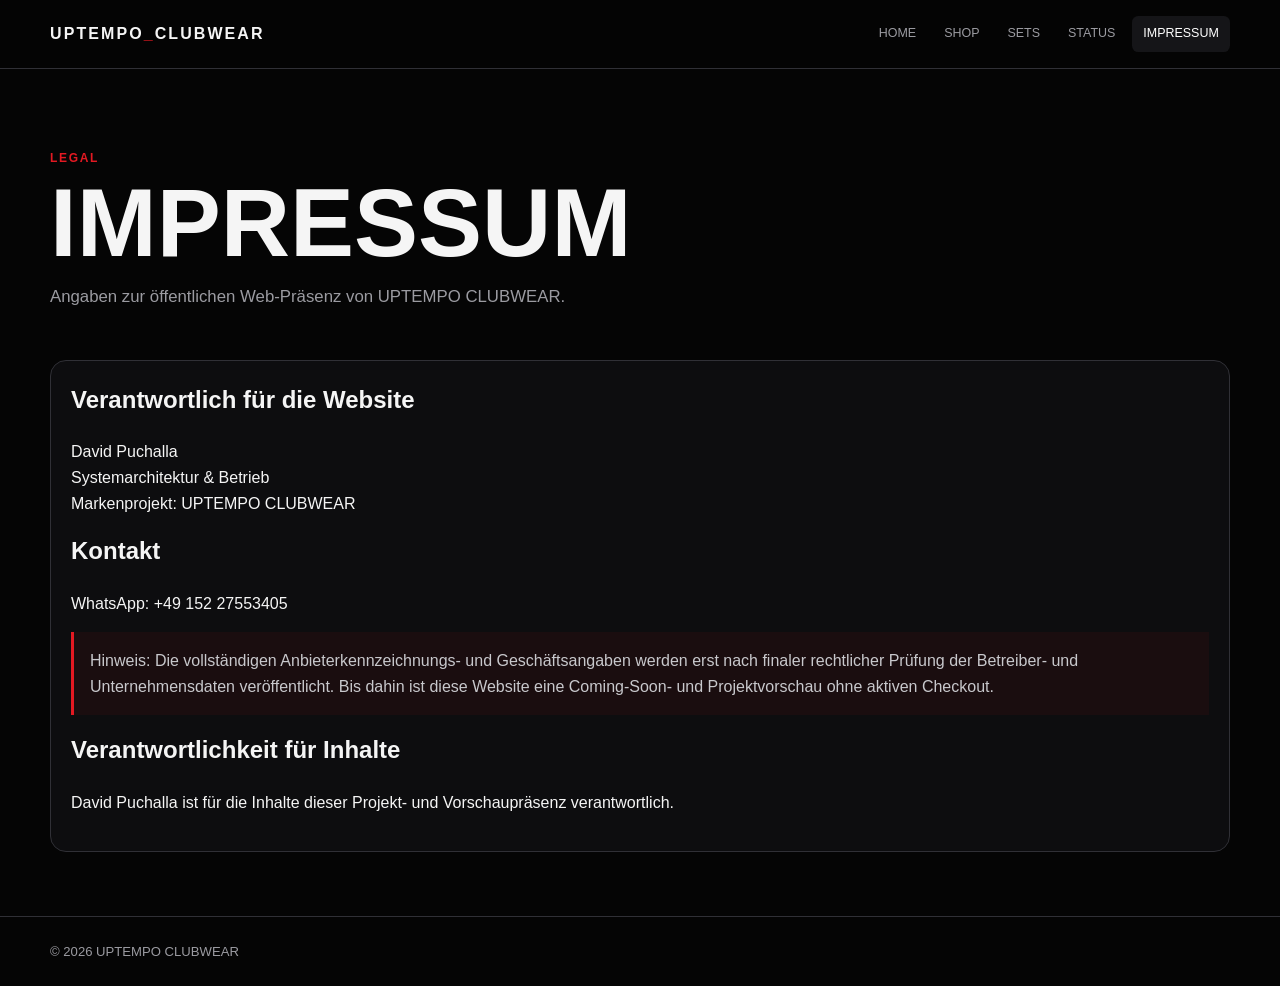
==== impressum.html @ caab6e72 "feat: add legal information page for preview phase" ====
<!doctype html><html lang="de"><head><meta charset="utf-8"><meta name="viewport" content="width=device-width,initial-scale=1"><meta name="robots" content="noindex,nofollow"><title>Impressum | UPTEMPO CLUBWEAR</title><link rel="stylesheet" href="assets/css/main.css"></head><body><header class="site-header"><div class="wrap nav"><a class="brand" href="/">UPTEMPO<b>_</b>CLUBWEAR</a><nav class="links"><a href="/">HOME</a><a href="shop.html">SHOP</a><a href="sets.html">SETS</a><a href="status.html">STATUS</a><a class="active" href="impressum.html">IMPRESSUM</a></nav></div></header><main class="wrap"><section class="hero"><div class="eyebrow">Legal</div><h1>IMPRESSUM</h1><p>Angaben zur öffentlichen Web-Präsenz von UPTEMPO CLUBWEAR.</p></section><section class="card"><h2>Verantwortlich für die Website</h2><p>David Puchalla<br>Systemarchitektur & Betrieb<br>Markenprojekt: UPTEMPO CLUBWEAR</p><h2>Kontakt</h2><p>WhatsApp: <a href="https://wa.me/4915227553405?text=Hallo%20David,%20bezüglich%20UptempoClubwear">+49 152 27553405</a></p><p class="notice">Hinweis: Die vollständigen Anbieterkennzeichnungs- und Geschäftsangaben werden erst nach finaler rechtlicher Prüfung der Betreiber- und Unternehmensdaten veröffentlicht. Bis dahin ist diese Website eine Coming-Soon- und Projektvorschau ohne aktiven Checkout.</p><h2>Verantwortlichkeit für Inhalte</h2><p>David Puchalla ist für die Inhalte dieser Projekt- und Vorschaupräsenz verantwortlich.</p></section></main><footer class="footer"><div class="wrap">© 2026 UPTEMPO CLUBWEAR</div></footer></body></html>
---- assets/css/main.css ----
:root{--bg:#050505;--surface:#0d0d0f;--surface2:#151518;--text:#f5f5f5;--muted:#9b9ba1;--line:#303036;--red:#e31922;--red2:#8d1015;--silver:#c8c8cc;--max:1180px}*{box-sizing:border-box}html{scroll-behavior:smooth}body{margin:0;background:var(--bg);color:var(--text);font-family:-apple-system,BlinkMacSystemFont,"Segoe UI",sans-serif;line-height:1.6}a{color:inherit;text-decoration:none}.wrap{width:min(calc(100% - 2rem),var(--max));margin:auto}.site-header{position:sticky;top:0;z-index:20;background:#050505e8;border-bottom:1px solid var(--line);backdrop-filter:blur(14px)}.nav{min-height:68px;display:flex;align-items:center;justify-content:space-between;gap:1rem}.brand{font-weight:900;letter-spacing:.13em}.brand b{color:var(--red)}.links{display:flex;flex-wrap:wrap;gap:.35rem}.links a{font-size:.78rem;color:var(--muted);padding:.5rem .7rem;border-radius:.4rem}.links a:hover,.links a.active{color:#fff;background:var(--surface2)}main{min-height:calc(100vh - 140px)}.hero{padding:5rem 0 2rem}.eyebrow{color:var(--red);font-size:.75rem;font-weight:800;letter-spacing:.14em;text-transform:uppercase}.hero h1{font-size:clamp(2.5rem,8vw,6rem);line-height:.92;margin:.7rem 0 1rem;max-width:900px}.hero p{color:var(--muted);max-width:720px;font-size:1.05rem}.grid{display:grid;gap:1.25rem}.cards{grid-template-columns:repeat(auto-fit,minmax(240px,1fr))}.card{background:var(--surface);border:1px solid var(--line);border-radius:1rem;padding:1.25rem;transition:.2s}.card:hover{transform:translateY(-3px);border-color:#56565d}.card h2,.card h3{margin-top:0}.muted{color:var(--muted)}.tag{display:inline-block;padding:.3rem .55rem;border:1px solid var(--red2);color:#ff6a70;font-size:.7rem;letter-spacing:.08em}.btn{display:inline-block;background:var(--red);padding:.8rem 1rem;border-radius:.5rem;font-weight:800}.btn:hover{filter:brightness(1.12)}.progress{height:9px;background:#232328;border-radius:99px;overflow:hidden}.progress span{display:block;height:100%;background:linear-gradient(90deg,var(--red2),var(--red))}.status-row{display:grid;grid-template-columns:1fr auto;gap:1rem;align-items:center}.footer{border-top:1px solid var(--line);padding:1.5rem 0;color:var(--muted);font-size:.82rem;margin-top:4rem}.notice{border-left:3px solid var(--red);padding:1rem;background:#1a0d0f;color:var(--silver)}@media(max-width:700px){.nav{padding:.7rem 0;align-items:flex-start;flex-direction:column}.hero{padding-top:3rem}}
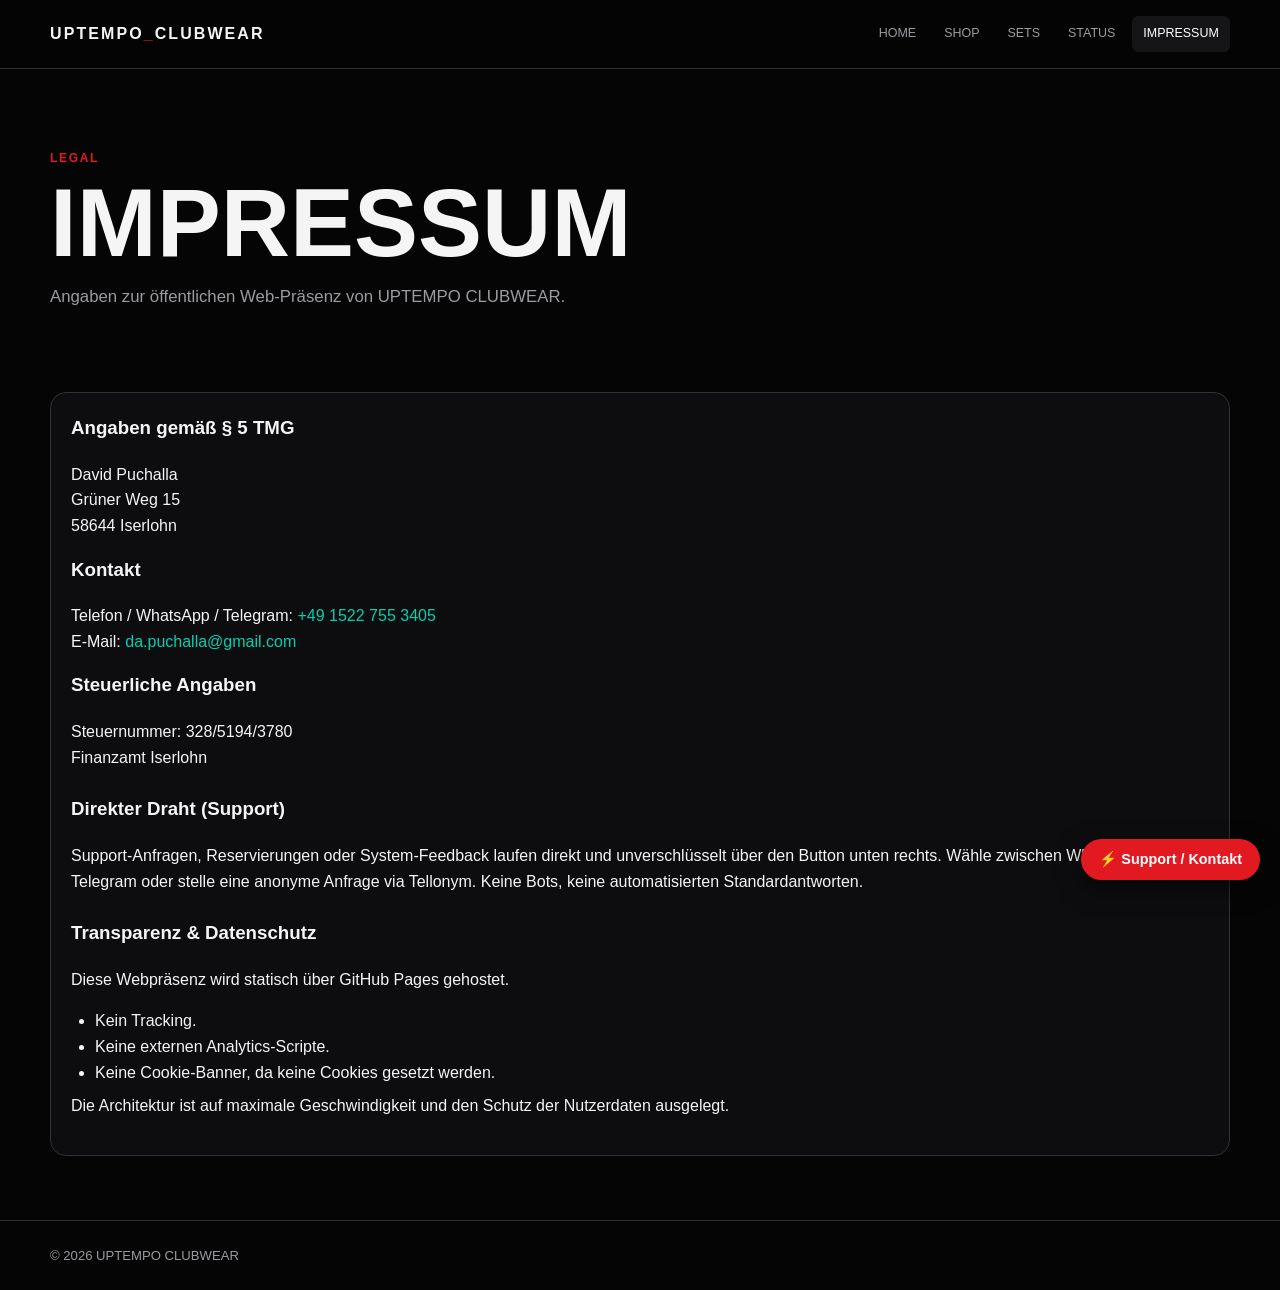
==== commit f580d979: "feat: messenger widget auf allen Seiten + vollständiges Impressum mit Realdaten" ====
--- a/impressum.html
+++ b/impressum.html
@@ -1 +1,80 @@
-<!doctype html><html lang="de"><head><meta charset="utf-8"><meta name="viewport" content="width=device-width,initial-scale=1"><meta name="robots" content="noindex,nofollow"><title>Impressum | UPTEMPO CLUBWEAR</title><link rel="stylesheet" href="assets/css/main.css"></head><body><header class="site-header"><div class="wrap nav"><a class="brand" href="/">UPTEMPO<b>_</b>CLUBWEAR</a><nav class="links"><a href="/">HOME</a><a href="shop.html">SHOP</a><a href="sets.html">SETS</a><a href="status.html">STATUS</a><a class="active" href="impressum.html">IMPRESSUM</a></nav></div></header><main class="wrap"><section class="hero"><div class="eyebrow">Legal</div><h1>IMPRESSUM</h1><p>Angaben zur öffentlichen Web-Präsenz von UPTEMPO CLUBWEAR.</p></section><section class="card"><h2>Verantwortlich für die Website</h2><p>David Puchalla<br>Systemarchitektur & Betrieb<br>Markenprojekt: UPTEMPO CLUBWEAR</p><h2>Kontakt</h2><p>WhatsApp: <a href="https://wa.me/4915227553405?text=Hallo%20David,%20bezüglich%20UptempoClubwear">+49 152 27553405</a></p><p class="notice">Hinweis: Die vollständigen Anbieterkennzeichnungs- und Geschäftsangaben werden erst nach finaler rechtlicher Prüfung der Betreiber- und Unternehmensdaten veröffentlicht. Bis dahin ist diese Website eine Coming-Soon- und Projektvorschau ohne aktiven Checkout.</p><h2>Verantwortlichkeit für Inhalte</h2><p>David Puchalla ist für die Inhalte dieser Projekt- und Vorschaupräsenz verantwortlich.</p></section></main><footer class="footer"><div class="wrap">© 2026 UPTEMPO CLUBWEAR</div></footer></body></html>+<!doctype html>
+<html lang="de">
+<head>
+<meta charset="utf-8">
+<meta name="viewport" content="width=device-width,initial-scale=1">
+<meta name="robots" content="index,follow">
+<meta name="description" content="Impressum und Anbieterkennzeichnung von UPTEMPO CLUBWEAR.">
+<title>Impressum | UPTEMPO CLUBWEAR</title>
+<link rel="stylesheet" href="assets/css/main.css">
+</head>
+<body>
+<header class="site-header">
+  <div class="wrap nav">
+    <a class="brand" href="/">UPTEMPO<b>_</b>CLUBWEAR</a>
+    <nav class="links">
+      <a href="/">HOME</a>
+      <a href="shop.html">SHOP</a>
+      <a href="sets.html">SETS</a>
+      <a href="status.html">STATUS</a>
+      <a class="active" href="impressum.html">IMPRESSUM</a>
+    </nav>
+  </div>
+</header>
+
+<main class="wrap">
+  <section class="hero">
+    <div class="eyebrow">Legal</div>
+    <h1>IMPRESSUM</h1>
+    <p>Angaben zur öffentlichen Web-Präsenz von UPTEMPO CLUBWEAR.</p>
+  </section>
+
+  <div class="card" style="margin-top: 2rem;">
+    <h3>Angaben gemäß § 5 TMG</h3>
+    <p>
+      David Puchalla<br>
+      Grüner Weg 15<br>
+      58644 Iserlohn
+    </p>
+
+    <h3>Kontakt</h3>
+    <p>
+      Telefon / WhatsApp / Telegram: <a href="https://wa.me/4915227553405?text=Hallo%20David,%20bezüglich%20UptempoClubwear:" style="color: var(--accent-color); text-decoration: none;">+49 1522 755 3405</a><br>
+      E-Mail: <a href="mailto:da.puchalla@gmail.com" style="color: var(--accent-color); text-decoration: none;">da.puchalla@gmail.com</a>
+    </p>
+
+    <h3>Steuerliche Angaben</h3>
+    <p>
+      Steuernummer: 328/5194/3780<br>
+      Finanzamt Iserlohn
+    </p>
+
+    <h3 style="margin-top: 1.5rem;">Direkter Draht (Support)</h3>
+    <p>Support-Anfragen, Reservierungen oder System-Feedback laufen direkt und unverschlüsselt über den Button unten rechts. Wähle zwischen WhatsApp, Telegram oder stelle eine anonyme Anfrage via Tellonym. Keine Bots, keine automatisierten Standardantworten.</p>
+
+    <h3 style="margin-top: 1.5rem;">Transparenz & Datenschutz</h3>
+    <p>Diese Webpräsenz wird statisch über GitHub Pages gehostet.</p>
+    <ul style="margin-top: 0.5rem; margin-bottom: 0; padding-left: 1.5rem;">
+      <li>Kein Tracking.</li>
+      <li>Keine externen Analytics-Scripte.</li>
+      <li>Keine Cookie-Banner, da keine Cookies gesetzt werden.</li>
+    </ul>
+    <p style="margin-top: 0.5rem;">Die Architektur ist auf maximale Geschwindigkeit und den Schutz der Nutzerdaten ausgelegt.</p>
+  </div>
+</main>
+
+<!-- Messenger Widget -->
+<div class="messenger-widget">
+  <div class="widget-popup" id="messenger-popup" style="display:none;">
+    <p class="widget-title">Direkter Draht</p>
+    <a class="wa-link" href="https://wa.me/4915227553405?text=Hallo%20David,%20bezüglich%20UptempoClubwear:" target="_blank" rel="noopener">WhatsApp Chat</a>
+    <a class="tg-link" href="https://t.me/+4915227553405" target="_blank" rel="noopener">Telegram</a>
+    <a class="tell-link" href="https://tellonym.me/uptempoclubwear" target="_blank" rel="noopener">Tellonym (anonym)</a>
+  </div>
+  <button type="button" id="messenger-toggle-btn" class="widget-btn">⚡ Support / Kontakt</button>
+</div>
+
+<footer class="footer"><div class="wrap">© 2026 UPTEMPO CLUBWEAR</div></footer>
+<script src="assets/js/widget.js"></script>
+</body>
+</html>
--- a/assets/css/main.css
+++ b/assets/css/main.css
@@ -1 +1 @@
-:root{--bg:#050505;--surface:#0d0d0f;--surface2:#151518;--text:#f5f5f5;--muted:#9b9ba1;--line:#303036;--red:#e31922;--red2:#8d1015;--silver:#c8c8cc;--max:1180px}*{box-sizing:border-box}html{scroll-behavior:smooth}body{margin:0;background:var(--bg);color:var(--text);font-family:-apple-system,BlinkMacSystemFont,"Segoe UI",sans-serif;line-height:1.6}a{color:inherit;text-decoration:none}.wrap{width:min(calc(100% - 2rem),var(--max));margin:auto}.site-header{position:sticky;top:0;z-index:20;background:#050505e8;border-bottom:1px solid var(--line);backdrop-filter:blur(14px)}.nav{min-height:68px;display:flex;align-items:center;justify-content:space-between;gap:1rem}.brand{font-weight:900;letter-spacing:.13em}.brand b{color:var(--red)}.links{display:flex;flex-wrap:wrap;gap:.35rem}.links a{font-size:.78rem;color:var(--muted);padding:.5rem .7rem;border-radius:.4rem}.links a:hover,.links a.active{color:#fff;background:var(--surface2)}main{min-height:calc(100vh - 140px)}.hero{padding:5rem 0 2rem}.eyebrow{color:var(--red);font-size:.75rem;font-weight:800;letter-spacing:.14em;text-transform:uppercase}.hero h1{font-size:clamp(2.5rem,8vw,6rem);line-height:.92;margin:.7rem 0 1rem;max-width:900px}.hero p{color:var(--muted);max-width:720px;font-size:1.05rem}.grid{display:grid;gap:1.25rem}.cards{grid-template-columns:repeat(auto-fit,minmax(240px,1fr))}.card{background:var(--surface);border:1px solid var(--line);border-radius:1rem;padding:1.25rem;transition:.2s}.card:hover{transform:translateY(-3px);border-color:#56565d}.card h2,.card h3{margin-top:0}.muted{color:var(--muted)}.tag{display:inline-block;padding:.3rem .55rem;border:1px solid var(--red2);color:#ff6a70;font-size:.7rem;letter-spacing:.08em}.btn{display:inline-block;background:var(--red);padding:.8rem 1rem;border-radius:.5rem;font-weight:800}.btn:hover{filter:brightness(1.12)}.progress{height:9px;background:#232328;border-radius:99px;overflow:hidden}.progress span{display:block;height:100%;background:linear-gradient(90deg,var(--red2),var(--red))}.status-row{display:grid;grid-template-columns:1fr auto;gap:1rem;align-items:center}.footer{border-top:1px solid var(--line);padding:1.5rem 0;color:var(--muted);font-size:.82rem;margin-top:4rem}.notice{border-left:3px solid var(--red);padding:1rem;background:#1a0d0f;color:var(--silver)}@media(max-width:700px){.nav{padding:.7rem 0;align-items:flex-start;flex-direction:column}.hero{padding-top:3rem}}+:root{--bg:#050505;--surface:#0d0d0f;--surface2:#151518;--text:#f5f5f5;--muted:#9b9ba1;--line:#303036;--red:#e31922;--red2:#8d1015;--silver:#c8c8cc;--max:1180px;--accent-color:#00d1b2; /* Cyan / brand accent for links such as email */}*{box-sizing:border-box}html{scroll-behavior:smooth}body{margin:0;background:var(--bg);color:var(--text);font-family:-apple-system,BlinkMacSystemFont,"Segoe UI",sans-serif;line-height:1.6}a{color:inherit;text-decoration:none}.wrap{width:min(calc(100% - 2rem),var(--max));margin:auto}.site-header{position:sticky;top:0;z-index:20;background:#050505e8;border-bottom:1px solid var(--line);backdrop-filter:blur(14px)}.nav{min-height:68px;display:flex;align-items:center;justify-content:space-between;gap:1rem}.brand{font-weight:900;letter-spacing:.13em}.brand b{color:var(--red)}.links{display:flex;flex-wrap:wrap;gap:.35rem}.links a{font-size:.78rem;color:var(--muted);padding:.5rem .7rem;border-radius:.4rem}.links a:hover,.links a.active{color:#fff;background:var(--surface2)}main{min-height:calc(100vh - 140px)}.hero{padding:5rem 0 2rem}.eyebrow{color:var(--red);font-size:.75rem;font-weight:800;letter-spacing:.14em;text-transform:uppercase}.hero h1{font-size:clamp(2.5rem,8vw,6rem);line-height:.92;margin:.7rem 0 1rem;max-width:900px}.hero p{color:var(--muted);max-width:720px;font-size:1.05rem}.grid{display:grid;gap:1.25rem}.cards{grid-template-columns:repeat(auto-fit,minmax(240px,1fr))}.card{background:var(--surface);border:1px solid var(--line);border-radius:1rem;padding:1.25rem;transition:.2s}.card:hover{transform:translateY(-3px);border-color:#56565d}.card h2,.card h3{margin-top:0}.muted{color:var(--muted)}.tag{display:inline-block;padding:.3rem .55rem;border:1px solid var(--red2);color:#ff6a70;font-size:.7rem;letter-spacing:.08em}.btn{display:inline-block;background:var(--red);padding:.8rem 1rem;border-radius:.5rem;font-weight:800}.btn:hover{filter:brightness(1.12)}.progress{height:9px;background:#232328;border-radius:99px;overflow:hidden}.progress span{display:block;height:100%;background:linear-gradient(90deg,var(--red2),var(--red))}.status-row{display:grid;grid-template-columns:1fr auto;gap:1rem;align-items:center}.footer{border-top:1px solid var(--line);padding:1.5rem 0;color:var(--muted);font-size:.82rem;margin-top:4rem}.notice{border-left:3px solid var(--red);padding:1rem;background:#1a0d0f;color:var(--silver)}@media(max-width:700px){.nav{padding:.7rem 0;align-items:flex-start;flex-direction:column}.hero{padding-top:3rem}}/* Messenger Widget */ .messenger-widget{position:fixed;bottom:20px;right:20px;z-index:1000;display:flex;flex-direction:column;align-items:flex-end;gap:10px}.widget-btn{background:var(--red);color:#fff;border:none;padding:12px 18px;border-radius:99px;cursor:pointer;font-weight:800;font-size:.9rem;box-shadow:0 8px 24px rgba(0,0,0,.5)}.widget-btn:hover{filter:brightness(1.12)}.widget-popup{background:var(--surface2);border:1px solid var(--line);border-radius:12px;padding:16px;width:230px;box-shadow:0 12px 40px rgba(0,0,0,.6)}.widget-title{margin:0 0 10px;font-size:.75rem;letter-spacing:.1em;color:var(--muted);text-transform:uppercase}.widget-popup a{display:block;margin:8px 0;color:var(--accent-color);text-decoration:none;font-weight:700;font-size:.9rem}.widget-popup a:hover{color:#fff}@media(max-width:640px){.widget-popup{width:calc(100vw - 60px)}}
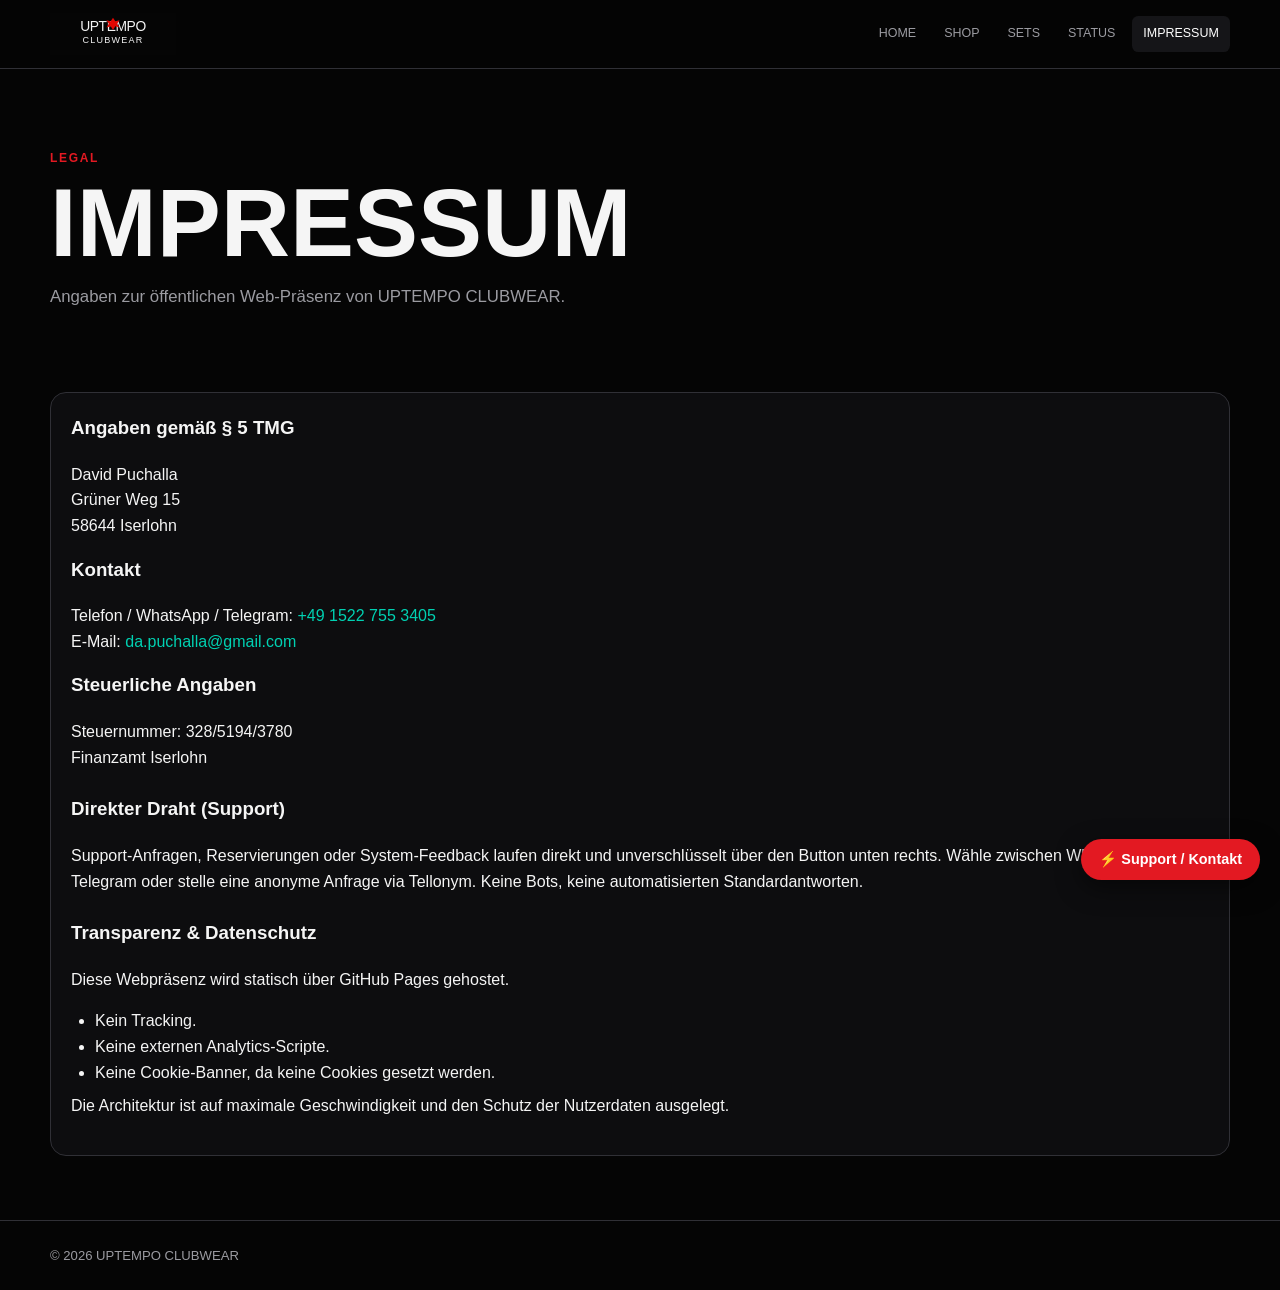
==== commit 5d723c23: "feat: Marken-Assets integriert - Logo, Hero, Collection-Preview, Sets mit Reservierung, Datenschutz-" ====
--- a/impressum.html
+++ b/impressum.html
@@ -6,12 +6,13 @@
 <meta name="robots" content="index,follow">
 <meta name="description" content="Impressum und Anbieterkennzeichnung von UPTEMPO CLUBWEAR.">
 <title>Impressum | UPTEMPO CLUBWEAR</title>
+<link rel="icon" type="image/svg+xml" href="assets/img/icons/favicon.svg">
 <link rel="stylesheet" href="assets/css/main.css">
 </head>
 <body>
 <header class="site-header">
   <div class="wrap nav">
-    <a class="brand" href="/">UPTEMPO<b>_</b>CLUBWEAR</a>
+    <a class="brand" href="/"><img src="assets/brand/logo-primary.svg" alt="UPTEMPO CLUBWEAR Logo" class="brand-img" width="220" height="48"></a>
     <nav class="links">
       <a href="/">HOME</a>
       <a href="shop.html">SHOP</a>
--- a/assets/css/main.css
+++ b/assets/css/main.css
@@ -1 +1,31 @@
-:root{--bg:#050505;--surface:#0d0d0f;--surface2:#151518;--text:#f5f5f5;--muted:#9b9ba1;--line:#303036;--red:#e31922;--red2:#8d1015;--silver:#c8c8cc;--max:1180px;--accent-color:#00d1b2; /* Cyan / brand accent for links such as email */}*{box-sizing:border-box}html{scroll-behavior:smooth}body{margin:0;background:var(--bg);color:var(--text);font-family:-apple-system,BlinkMacSystemFont,"Segoe UI",sans-serif;line-height:1.6}a{color:inherit;text-decoration:none}.wrap{width:min(calc(100% - 2rem),var(--max));margin:auto}.site-header{position:sticky;top:0;z-index:20;background:#050505e8;border-bottom:1px solid var(--line);backdrop-filter:blur(14px)}.nav{min-height:68px;display:flex;align-items:center;justify-content:space-between;gap:1rem}.brand{font-weight:900;letter-spacing:.13em}.brand b{color:var(--red)}.links{display:flex;flex-wrap:wrap;gap:.35rem}.links a{font-size:.78rem;color:var(--muted);padding:.5rem .7rem;border-radius:.4rem}.links a:hover,.links a.active{color:#fff;background:var(--surface2)}main{min-height:calc(100vh - 140px)}.hero{padding:5rem 0 2rem}.eyebrow{color:var(--red);font-size:.75rem;font-weight:800;letter-spacing:.14em;text-transform:uppercase}.hero h1{font-size:clamp(2.5rem,8vw,6rem);line-height:.92;margin:.7rem 0 1rem;max-width:900px}.hero p{color:var(--muted);max-width:720px;font-size:1.05rem}.grid{display:grid;gap:1.25rem}.cards{grid-template-columns:repeat(auto-fit,minmax(240px,1fr))}.card{background:var(--surface);border:1px solid var(--line);border-radius:1rem;padding:1.25rem;transition:.2s}.card:hover{transform:translateY(-3px);border-color:#56565d}.card h2,.card h3{margin-top:0}.muted{color:var(--muted)}.tag{display:inline-block;padding:.3rem .55rem;border:1px solid var(--red2);color:#ff6a70;font-size:.7rem;letter-spacing:.08em}.btn{display:inline-block;background:var(--red);padding:.8rem 1rem;border-radius:.5rem;font-weight:800}.btn:hover{filter:brightness(1.12)}.progress{height:9px;background:#232328;border-radius:99px;overflow:hidden}.progress span{display:block;height:100%;background:linear-gradient(90deg,var(--red2),var(--red))}.status-row{display:grid;grid-template-columns:1fr auto;gap:1rem;align-items:center}.footer{border-top:1px solid var(--line);padding:1.5rem 0;color:var(--muted);font-size:.82rem;margin-top:4rem}.notice{border-left:3px solid var(--red);padding:1rem;background:#1a0d0f;color:var(--silver)}@media(max-width:700px){.nav{padding:.7rem 0;align-items:flex-start;flex-direction:column}.hero{padding-top:3rem}}/* Messenger Widget */ .messenger-widget{position:fixed;bottom:20px;right:20px;z-index:1000;display:flex;flex-direction:column;align-items:flex-end;gap:10px}.widget-btn{background:var(--red);color:#fff;border:none;padding:12px 18px;border-radius:99px;cursor:pointer;font-weight:800;font-size:.9rem;box-shadow:0 8px 24px rgba(0,0,0,.5)}.widget-btn:hover{filter:brightness(1.12)}.widget-popup{background:var(--surface2);border:1px solid var(--line);border-radius:12px;padding:16px;width:230px;box-shadow:0 12px 40px rgba(0,0,0,.6)}.widget-title{margin:0 0 10px;font-size:.75rem;letter-spacing:.1em;color:var(--muted);text-transform:uppercase}.widget-popup a{display:block;margin:8px 0;color:var(--accent-color);text-decoration:none;font-weight:700;font-size:.9rem}.widget-popup a:hover{color:#fff}@media(max-width:640px){.widget-popup{width:calc(100vw - 60px)}}+:root{--bg:#050505;--surface:#0d0d0f;--surface2:#151518;--text:#f5f5f5;--muted:#9b9ba1;--line:#303036;--red:#e31922;--red2:#8d1015;--silver:#c8c8cc;--max:1180px;--accent-color:#00d1b2; /* Cyan / brand accent for links such as email */}*{box-sizing:border-box}html{scroll-behavior:smooth}body{margin:0;background:var(--bg);color:var(--text);font-family:-apple-system,BlinkMacSystemFont,"Segoe UI",sans-serif;line-height:1.6}a{color:inherit;text-decoration:none}.wrap{width:min(calc(100% - 2rem),var(--max));margin:auto}.site-header{position:sticky;top:0;z-index:20;background:#050505e8;border-bottom:1px solid var(--line);backdrop-filter:blur(14px)}.nav{min-height:68px;display:flex;align-items:center;justify-content:space-between;gap:1rem}.brand{font-weight:900;letter-spacing:.13em}.brand b{color:var(--red)}.links{display:flex;flex-wrap:wrap;gap:.35rem}.links a{font-size:.78rem;color:var(--muted);padding:.5rem .7rem;border-radius:.4rem}.links a:hover,.links a.active{color:#fff;background:var(--surface2)}main{min-height:calc(100vh - 140px)}.hero{padding:5rem 0 2rem}.eyebrow{color:var(--red);font-size:.75rem;font-weight:800;letter-spacing:.14em;text-transform:uppercase}.hero h1{font-size:clamp(2.5rem,8vw,6rem);line-height:.92;margin:.7rem 0 1rem;max-width:900px}.hero p{color:var(--muted);max-width:720px;font-size:1.05rem}.grid{display:grid;gap:1.25rem}.cards{grid-template-columns:repeat(auto-fit,minmax(240px,1fr))}.card{background:var(--surface);border:1px solid var(--line);border-radius:1rem;padding:1.25rem;transition:.2s}.card:hover{transform:translateY(-3px);border-color:#56565d}.card h2,.card h3{margin-top:0}.muted{color:var(--muted)}.tag{display:inline-block;padding:.3rem .55rem;border:1px solid var(--red2);color:#ff6a70;font-size:.7rem;letter-spacing:.08em}.btn{display:inline-block;background:var(--red);padding:.8rem 1rem;border-radius:.5rem;font-weight:800}.btn:hover{filter:brightness(1.12)}.progress{height:9px;background:#232328;border-radius:99px;overflow:hidden}.progress span{display:block;height:100%;background:linear-gradient(90deg,var(--red2),var(--red))}.status-row{display:grid;grid-template-columns:1fr auto;gap:1rem;align-items:center}.footer{border-top:1px solid var(--line);padding:1.5rem 0;color:var(--muted);font-size:.82rem;margin-top:4rem}.notice{border-left:3px solid var(--red);padding:1rem;background:#1a0d0f;color:var(--silver)}@media(max-width:700px){.nav{padding:.7rem 0;align-items:flex-start;flex-direction:column}.hero{padding-top:3rem}}/* Messenger Widget */ .messenger-widget{position:fixed;bottom:20px;right:20px;z-index:1000;display:flex;flex-direction:column;align-items:flex-end;gap:10px}.widget-btn{background:var(--red);color:#fff;border:none;padding:12px 18px;border-radius:99px;cursor:pointer;font-weight:800;font-size:.9rem;box-shadow:0 8px 24px rgba(0,0,0,.5)}.widget-btn:hover{filter:brightness(1.12)}.widget-popup{background:var(--surface2);border:1px solid var(--line);border-radius:12px;padding:16px;width:230px;box-shadow:0 12px 40px rgba(0,0,0,.6)}.widget-title{margin:0 0 10px;font-size:.75rem;letter-spacing:.1em;color:var(--muted);text-transform:uppercase}.widget-popup a{display:block;margin:8px 0;color:var(--accent-color);text-decoration:none;font-weight:700;font-size:.9rem}.widget-popup a:hover{color:#fff}@media(max-width:640px){.widget-popup{width:calc(100vw - 60px)}}
+/* ===== Brand Logo (Header) ===== */
+.brand-img{height:42px;width:auto;display:inline-block;vertical-align:middle}
+
+/* ===== Hero Media ===== */
+.hero-media{margin:0 0 1.2rem;border-radius:1rem;overflow:hidden;border:1px solid var(--line)}
+.hero-img{width:100%;height:auto;display:block}
+
+/* ===== Collection Preview Grid ===== */
+.collection-grid{display:grid;gap:1.25rem;grid-template-columns:repeat(auto-fit,minmax(280px,1fr))}
+.pcard{background:var(--surface);border:1px solid var(--line);border-radius:1rem;overflow:hidden;margin:0}
+.pcard img{width:100%;aspect-ratio:4/5;object-fit:cover;display:block}
+.pcard figcaption{padding:.9rem 1rem;font-size:.85rem;font-weight:700;color:var(--text);border-top:1px solid var(--line)}
+
+/* ===== Featured Sets Grid ===== */
+.sets-grid{display:grid;gap:1.5rem;grid-template-columns:repeat(auto-fit,minmax(260px,1fr))}
+.set-card{background:var(--surface);border:1px solid var(--line);border-radius:1rem;overflow:hidden;display:flex;flex-direction:column}
+.set-card img{width:100%;aspect-ratio:4/5;object-fit:cover;display:block}
+.set-card h3{font-size:1.1rem;margin:.9rem 1rem .3rem}
+.set-card p{font-size:.85rem;color:var(--muted);margin:0 1rem .8rem;line-height:1.45}
+.res-btn{display:block;text-align:center;margin:0 .4rem .7rem;background:var(--red);color:#fff;padding:.65rem .9rem;border-radius:.5rem;font-weight:800;font-size:.8rem;text-decoration:none}
+.res-btn:hover{filter:brightness(1.12)}
+.res-mini{color:var(--accent-color);text-decoration:none;font-weight:700;margin-left:.4rem}
+.res-mini:hover{color:#fff}
+
+/* ===== Responsive ===== */
+@media(max-width:700px){
+  .collection-grid{grid-template-columns:1fr}
+  .sets-grid{grid-template-columns:1fr}
+  .hero-media{padding-bottom:0}
+}
